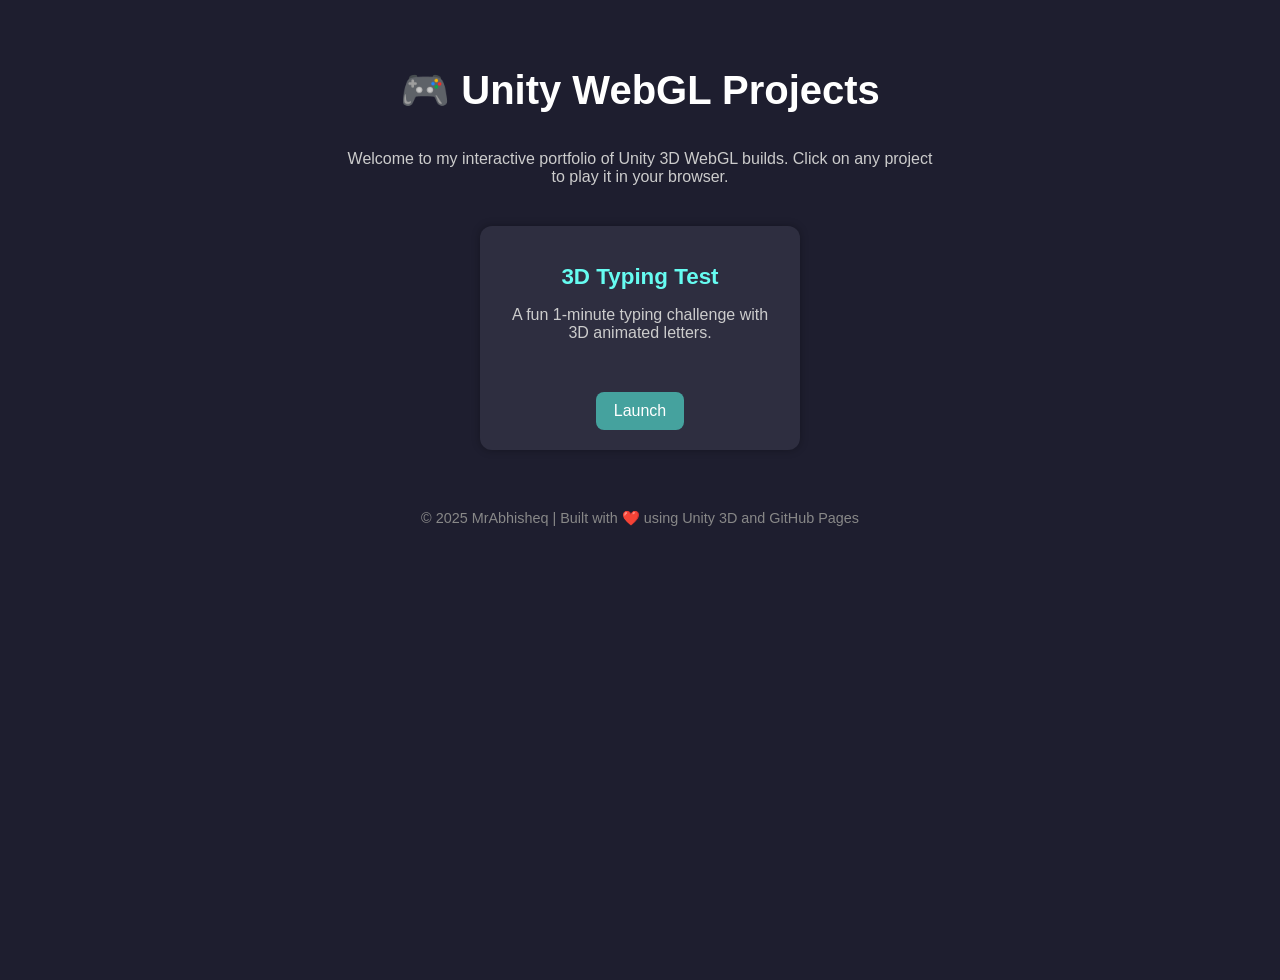
==== index.html @ 4d79cf04 "Create index.html" ====
<!DOCTYPE html>
<html lang="en">
<head>
  <meta charset="UTF-8">
  <title>My Unity WebGL Projects</title>
  <meta name="viewport" content="width=device-width, initial-scale=1.0">
  <style>
    body {
      margin: 0;
      font-family: 'Segoe UI', Tahoma, Geneva, Verdana, sans-serif;
      background: #1e1e2f;
      color: #fff;
      display: flex;
      flex-direction: column;
      align-items: center;
      min-height: 100vh;
      padding: 40px 20px;
    }

    h1 {
      font-size: 2.5rem;
      margin-bottom: 20px;
      text-align: center;
    }

    p {
      font-size: 1rem;
      color: #ccc;
      margin-bottom: 40px;
      text-align: center;
      max-width: 600px;
    }

    .projects {
      display: flex;
      flex-wrap: wrap;
      gap: 20px;
      justify-content: center;
    }

    .card {
      background: #2e2e40;
      padding: 20px;
      border-radius: 12px;
      width: 280px;
      text-align: center;
      transition: transform 0.3s, box-shadow 0.3s;
      box-shadow: 0 0 8px rgba(0,0,0,0.3);
    }

    .card:hover {
      transform: translateY(-8px);
      box-shadow: 0 12px 20px rgba(0,0,0,0.5);
    }

    .card h2 {
      font-size: 1.4rem;
      margin-bottom: 10px;
      color: #66fcf1;
    }

    .card a {
      display: inline-block;
      margin-top: 10px;
      padding: 10px 18px;
      background: #45a29e;
      color: white;
      border-radius: 8px;
      text-decoration: none;
      transition: background 0.2s;
    }

    .card a:hover {
      background: #379694;
    }

    footer {
      margin-top: 60px;
      font-size: 0.9rem;
      color: #888;
    }
  </style>
</head>
<body>
  <h1>🎮 Unity WebGL Projects</h1>
  <p>Welcome to my interactive portfolio of Unity 3D WebGL builds. Click on any project to play it in your browser.</p>

  <div class="projects">
    <div class="card">
      <h2>3D Typing Test</h2>
      <p>A fun 1-minute typing challenge with 3D animated letters.</p>
      <a href="https://mrabhisheq.github.io/3d-typing-test/" target="_blank">Launch</a>
    </div>
    
    <!-- Add more projects below -->
    <!--
    <div class="card">
      <h2>VR Gas Plant</h2>
      <p>Interactable virtual gas plant in WebXR/VR (in development).</p>
      <a href="https://mrabhisheq.github.io/vr-gas-plant/" target="_blank">Launch</a>
    </div>
    -->
  </div>

  <footer>
    © 2025 MrAbhisheq | Built with ❤️ using Unity 3D and GitHub Pages
  </footer>
</body>
</html>
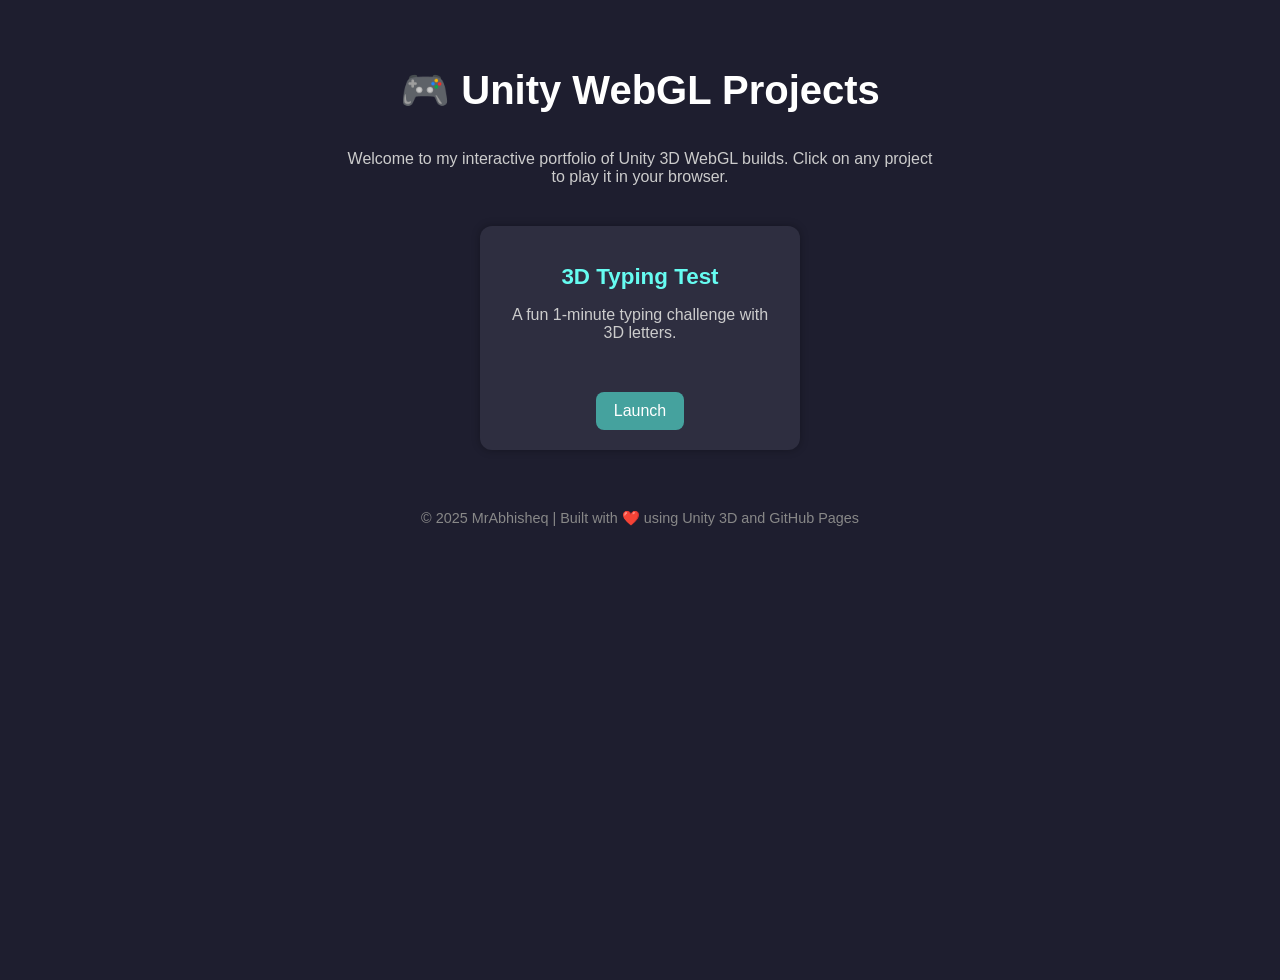
==== commit 9f244717: "Update index.html" ====
--- a/index.html
+++ b/index.html
@@ -88,8 +88,8 @@
   <div class="projects">
     <div class="card">
       <h2>3D Typing Test</h2>
-      <p>A fun 1-minute typing challenge with 3D animated letters.</p>
-      <a href="https://mrabhisheq.github.io/3d-typing-test/" target="_blank">Launch</a>
+      <p>A fun 1-minute typing challenge with 3D letters.</p>
+      <a href="https://mrabhisheq.github.io/Simple-3DTypingTest/" target="_blank">Launch</a>
     </div>
     
     <!-- Add more projects below -->
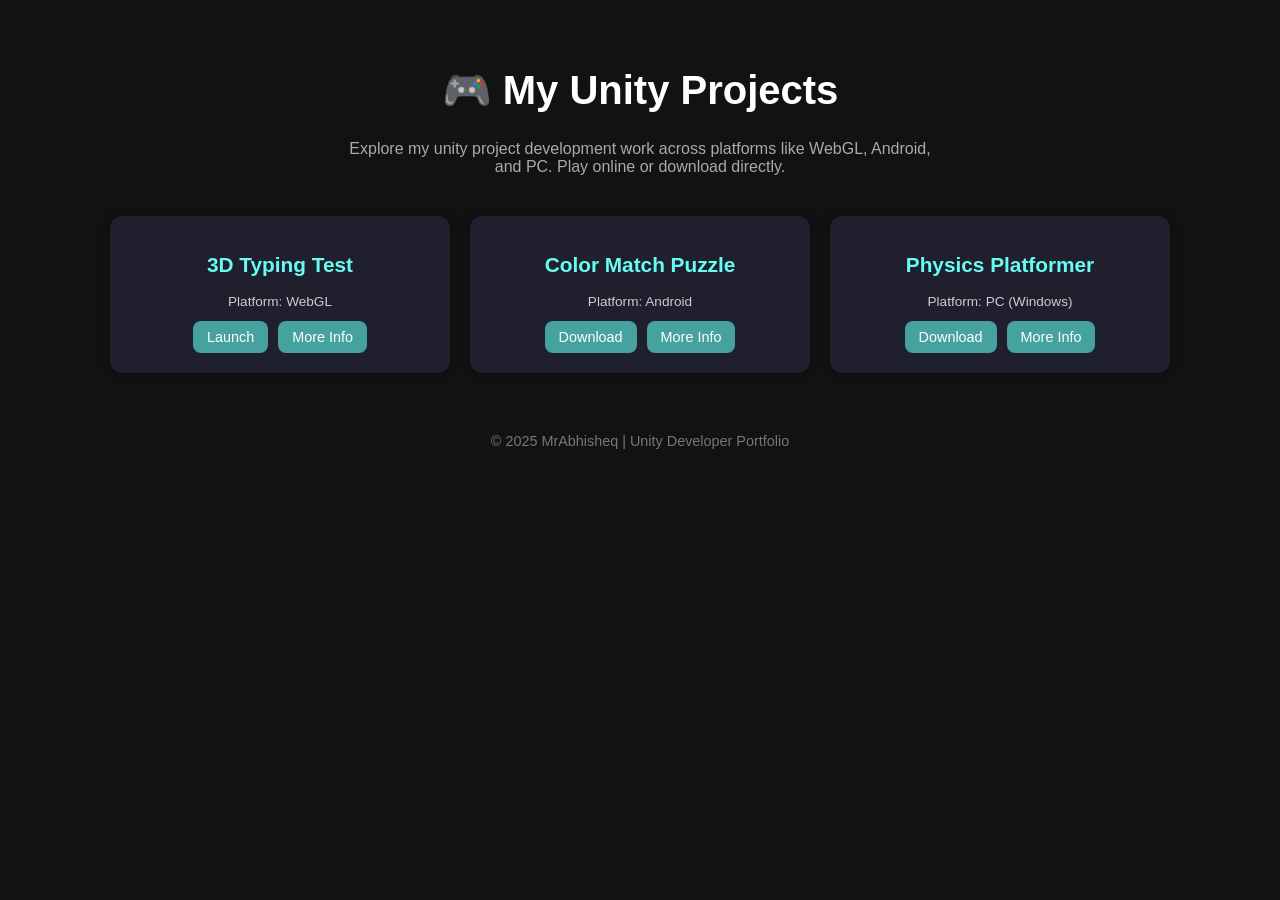
==== commit 6e208044: "update" ====
--- a/index.html
+++ b/index.html
@@ -2,30 +2,29 @@
 <html lang="en">
 <head>
   <meta charset="UTF-8">
-  <title>My Unity WebGL Projects</title>
+  <title>My Unity Projects</title>
   <meta name="viewport" content="width=device-width, initial-scale=1.0">
   <style>
     body {
       margin: 0;
-      font-family: 'Segoe UI', Tahoma, Geneva, Verdana, sans-serif;
-      background: #1e1e2f;
+      font-family: 'Segoe UI', sans-serif;
+      background: #121212;
       color: #fff;
       display: flex;
       flex-direction: column;
       align-items: center;
-      min-height: 100vh;
       padding: 40px 20px;
     }
 
     h1 {
       font-size: 2.5rem;
-      margin-bottom: 20px;
+      margin-bottom: 10px;
       text-align: center;
     }
 
     p {
       font-size: 1rem;
-      color: #ccc;
+      color: #aaa;
       margin-bottom: 40px;
       text-align: center;
       max-width: 600px;
@@ -39,71 +38,103 @@
     }
 
     .card {
-      background: #2e2e40;
+      background: #1f1f2e;
       padding: 20px;
       border-radius: 12px;
-      width: 280px;
+      width: 300px;
       text-align: center;
       transition: transform 0.3s, box-shadow 0.3s;
       box-shadow: 0 0 8px rgba(0,0,0,0.3);
     }
 
     .card:hover {
-      transform: translateY(-8px);
+      transform: translateY(-6px);
       box-shadow: 0 12px 20px rgba(0,0,0,0.5);
     }
 
     .card h2 {
-      font-size: 1.4rem;
-      margin-bottom: 10px;
       color: #66fcf1;
+      font-size: 1.3rem;
     }
 
-    .card a {
-      display: inline-block;
-      margin-top: 10px;
-      padding: 10px 18px;
+    .platform {
+      font-size: 0.85rem;
+      color: #ccc;
+      margin: 8px 0;
+    }
+
+    .buttons {
+      display: flex;
+      justify-content: center;
+      gap: 10px;
+      margin-top: 12px;
+      flex-wrap: wrap;
+    }
+
+    .btn {
+      padding: 8px 14px;
       background: #45a29e;
       color: white;
+      border: none;
       border-radius: 8px;
       text-decoration: none;
+      font-size: 0.9rem;
       transition: background 0.2s;
     }
 
-    .card a:hover {
+    .btn:hover {
       background: #379694;
     }
 
     footer {
       margin-top: 60px;
       font-size: 0.9rem;
-      color: #888;
+      color: #777;
     }
   </style>
 </head>
 <body>
-  <h1>🎮 Unity WebGL Projects</h1>
-  <p>Welcome to my interactive portfolio of Unity 3D WebGL builds. Click on any project to play it in your browser.</p>
+
+  <h1>🎮 My Unity Projects</h1>
+  <p>Explore my unity project development work across platforms like WebGL, Android, and PC. Play online or download directly.</p>
 
   <div class="projects">
+
+    <!-- Project Card Example -->
     <div class="card">
       <h2>3D Typing Test</h2>
-      <p>A fun 1-minute typing challenge with 3D letters.</p>
-      <a href="https://mrabhisheq.github.io/Simple-3DTypingTest/" target="_blank">Launch</a>
+      <div class="platform">Platform: WebGL</div>
+      <div class="buttons">
+        <a class="btn" href="https://mrabhisheq.github.io/Simple-3DTypingTest/" target="_blank">Launch</a>
+        <a class="btn" href="ProjectInfo/3d-typing-test.html" target="_blank">More Info</a>
+      </div>
     </div>
-    
-    <!-- Add more projects below -->
-    <!--
+
+    <!-- Example: Android Project -->
     <div class="card">
-      <h2>VR Gas Plant</h2>
-      <p>Interactable virtual gas plant in WebXR/VR (in development).</p>
-      <a href="https://mrabhisheq.github.io/vr-gas-plant/" target="_blank">Launch</a>
+      <h2>Color Match Puzzle</h2>
+      <div class="platform">Platform: Android</div>
+      <div class="buttons">
+        <a class="btn" href="https://example.com/ColorMatch.apk" download>Download</a>
+        <a class="btn" href="color-match.html" target="_blank">More Info</a>
+      </div>
     </div>
-    -->
+
+    <!-- Example: PC Game -->
+    <div class="card">
+      <h2>Physics Platformer</h2>
+      <div class="platform">Platform: PC (Windows)</div>
+      <div class="buttons">
+        <a class="btn" href="https://example.com/PhysicsPlatformer.zip" download>Download</a>
+        <a class="btn" href="physics-platformer.html" target="_blank">More Info</a>
+      </div>
+    </div>
+
   </div>
 
   <footer>
-    © 2025 MrAbhisheq | Built with ❤️ using Unity 3D and GitHub Pages
+    © 2025 MrAbhisheq | Unity Developer Portfolio
   </footer>
+
 </body>
 </html>
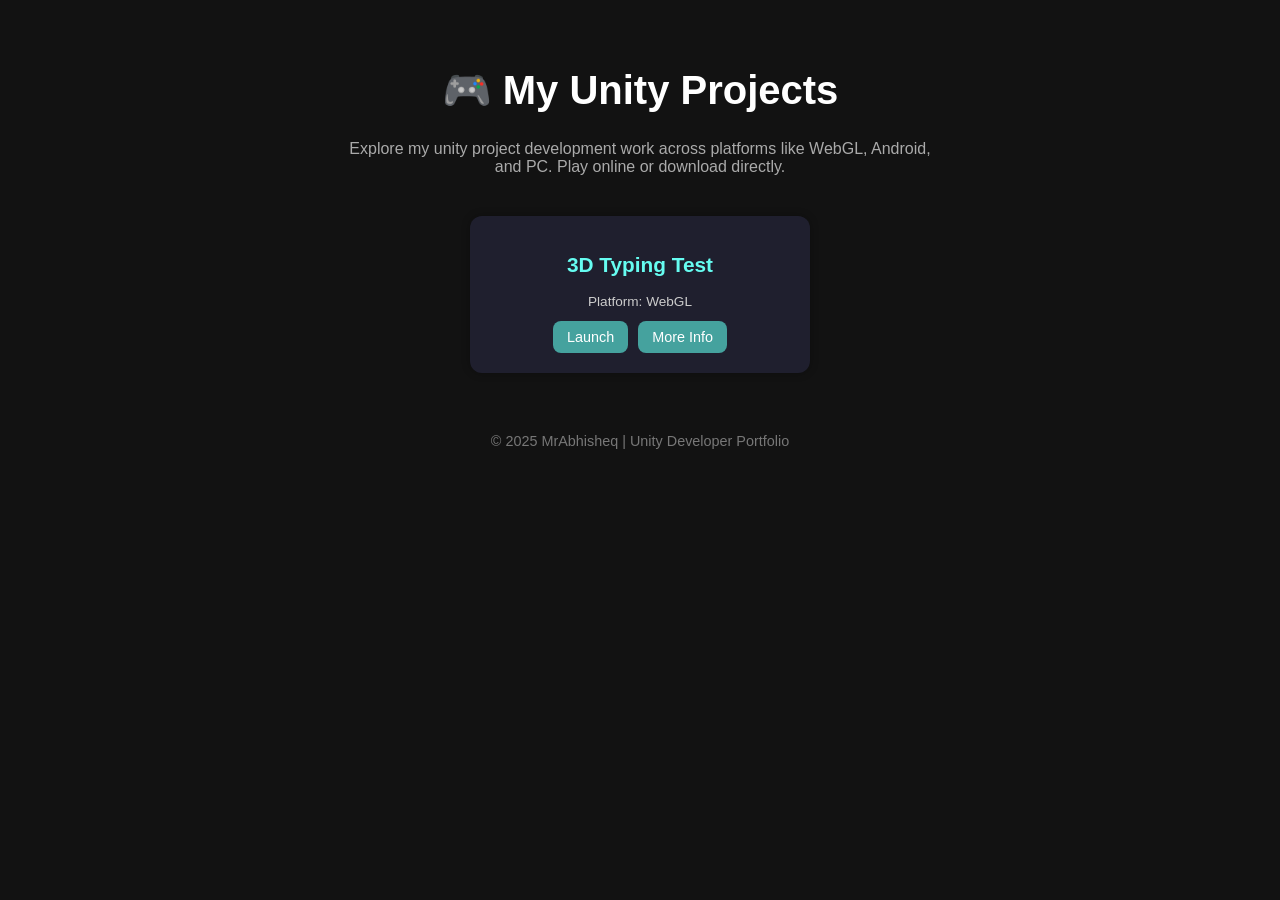
==== commit 500e2fa6: "Update index.html" ====
--- a/index.html
+++ b/index.html
@@ -111,24 +111,24 @@
     </div>
 
     <!-- Example: Android Project -->
-    <div class="card">
+    <!--<div class="card">
       <h2>Color Match Puzzle</h2>
       <div class="platform">Platform: Android</div>
       <div class="buttons">
         <a class="btn" href="https://example.com/ColorMatch.apk" download>Download</a>
         <a class="btn" href="color-match.html" target="_blank">More Info</a>
       </div>
-    </div>
+    </div>-->
 
     <!-- Example: PC Game -->
-    <div class="card">
+    <!--<div class="card">
       <h2>Physics Platformer</h2>
       <div class="platform">Platform: PC (Windows)</div>
       <div class="buttons">
         <a class="btn" href="https://example.com/PhysicsPlatformer.zip" download>Download</a>
         <a class="btn" href="physics-platformer.html" target="_blank">More Info</a>
       </div>
-    </div>
+    </div>-->
 
   </div>
 
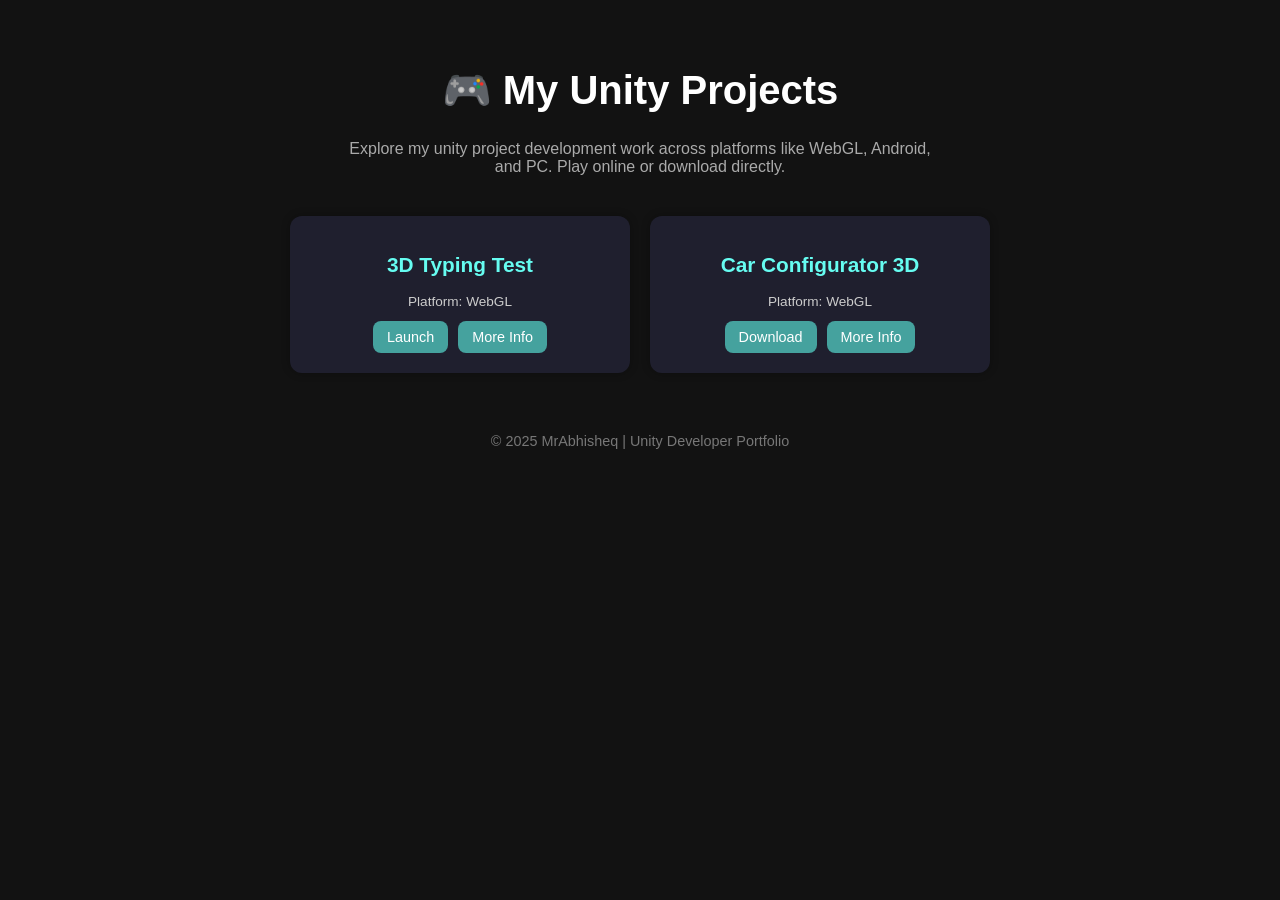
==== commit c1a47e70: "Fix button links and update project details Updated button links and modified project information." ====
--- a/index.html
+++ b/index.html
@@ -106,19 +106,19 @@
       <div class="platform">Platform: WebGL</div>
       <div class="buttons">
         <a class="btn" href="https://mrabhisheq.github.io/Simple-3DTypingTest/" target="_blank">Launch</a>
-        <a class="btn" href="ProjectInfo/3d-typing-test.html" target="_blank">More Info</a>
+        <a class="btn" href="ProjectInfo/3d-typing-test.html">More Info</a>
       </div>
     </div>
 
     <!-- Example: Android Project -->
-    <!--<div class="card">
-      <h2>Color Match Puzzle</h2>
-      <div class="platform">Platform: Android</div>
+    <div class="card">
+      <h2>Car Configurator 3D</h2>
+      <div class="platform">Platform: WebGL</div>
       <div class="buttons">
         <a class="btn" href="https://example.com/ColorMatch.apk" download>Download</a>
-        <a class="btn" href="color-match.html" target="_blank">More Info</a>
+        <a class="btn" href="color-match.html">More Info</a>
       </div>
-    </div>-->
+    </div>
 
     <!-- Example: PC Game -->
     <!--<div class="card">
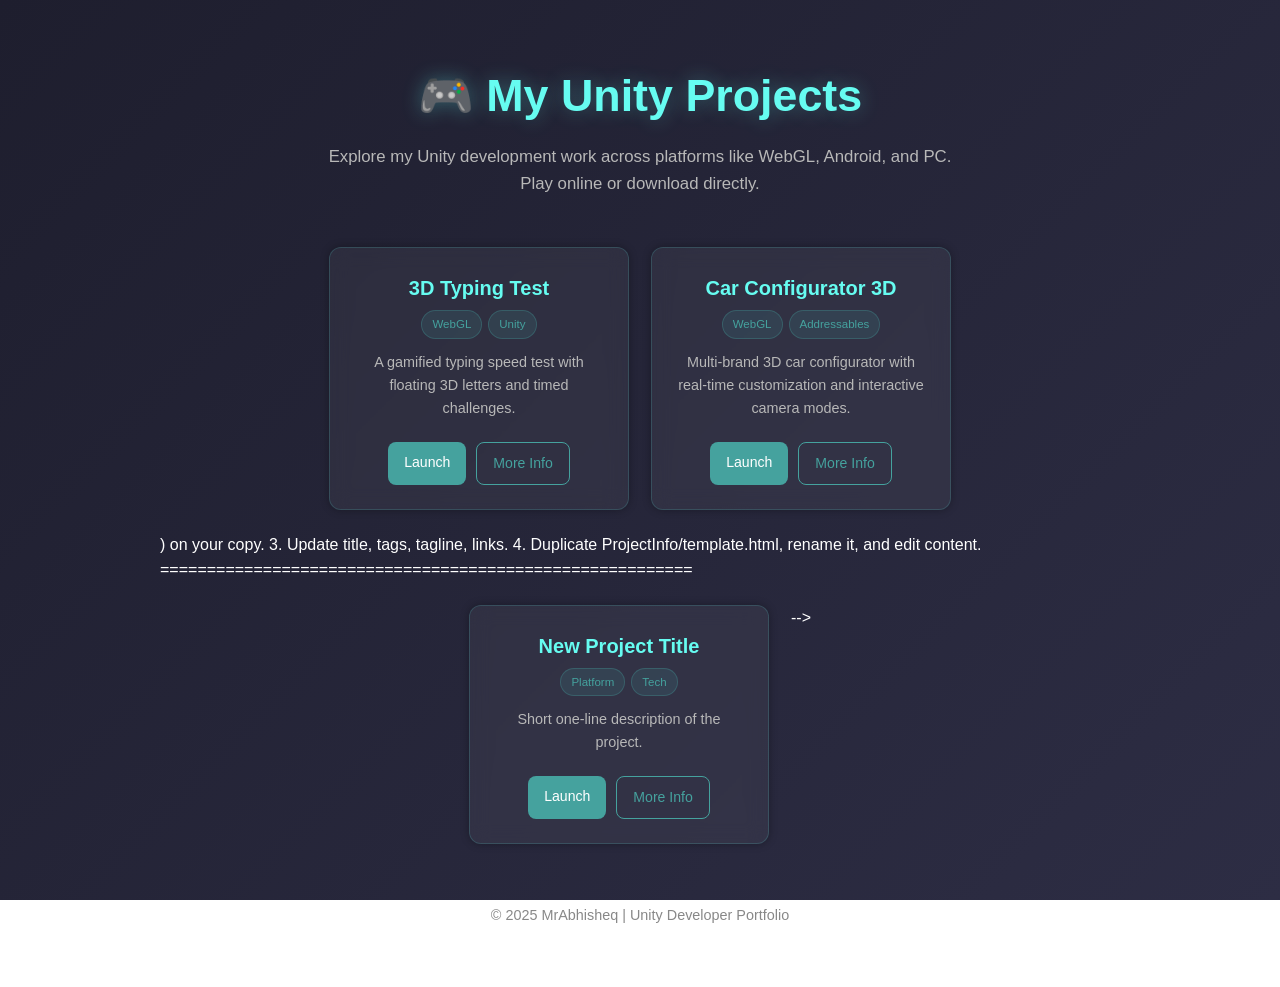
==== commit 74a6bf56: "Enhance portfolio layout and SEO metadata Updated the title and added meta description for SEO. Enha" ====
--- a/index.html
+++ b/index.html
@@ -2,139 +2,84 @@
 <html lang="en">
 <head>
   <meta charset="UTF-8">
-  <title>My Unity Projects</title>
+  <title>My Unity Projects | Portfolio</title>
   <meta name="viewport" content="width=device-width, initial-scale=1.0">
-  <style>
-    body {
-      margin: 0;
-      font-family: 'Segoe UI', sans-serif;
-      background: #121212;
-      color: #fff;
-      display: flex;
-      flex-direction: column;
-      align-items: center;
-      padding: 40px 20px;
-    }
-
-    h1 {
-      font-size: 2.5rem;
-      margin-bottom: 10px;
-      text-align: center;
-    }
-
-    p {
-      font-size: 1rem;
-      color: #aaa;
-      margin-bottom: 40px;
-      text-align: center;
-      max-width: 600px;
-    }
-
-    .projects {
-      display: flex;
-      flex-wrap: wrap;
-      gap: 20px;
-      justify-content: center;
-    }
-
-    .card {
-      background: #1f1f2e;
-      padding: 20px;
-      border-radius: 12px;
-      width: 300px;
-      text-align: center;
-      transition: transform 0.3s, box-shadow 0.3s;
-      box-shadow: 0 0 8px rgba(0,0,0,0.3);
-    }
-
-    .card:hover {
-      transform: translateY(-6px);
-      box-shadow: 0 12px 20px rgba(0,0,0,0.5);
-    }
-
-    .card h2 {
-      color: #66fcf1;
-      font-size: 1.3rem;
-    }
-
-    .platform {
-      font-size: 0.85rem;
-      color: #ccc;
-      margin: 8px 0;
-    }
-
-    .buttons {
-      display: flex;
-      justify-content: center;
-      gap: 10px;
-      margin-top: 12px;
-      flex-wrap: wrap;
-    }
-
-    .btn {
-      padding: 8px 14px;
-      background: #45a29e;
-      color: white;
-      border: none;
-      border-radius: 8px;
-      text-decoration: none;
-      font-size: 0.9rem;
-      transition: background 0.2s;
-    }
-
-    .btn:hover {
-      background: #379694;
-    }
-
-    footer {
-      margin-top: 60px;
-      font-size: 0.9rem;
-      color: #777;
-    }
-  </style>
+  <meta name="description" content="Unity developer portfolio featuring WebGL, Android, and PC projects.">
+  <link rel="stylesheet" href="css/style.css">
 </head>
 <body>
 
-  <h1>🎮 My Unity Projects</h1>
-  <p>Explore my unity project development work across platforms like WebGL, Android, and PC. Play online or download directly.</p>
+  <div class="container">
 
-  <div class="projects">
-
-    <!-- Project Card Example -->
-    <div class="card">
-      <h2>3D Typing Test</h2>
-      <div class="platform">Platform: WebGL</div>
-      <div class="buttons">
-        <a class="btn" href="https://mrabhisheq.github.io/Simple-3DTypingTest/" target="_blank">Launch</a>
-        <a class="btn" href="ProjectInfo/3d-typing-test.html">More Info</a>
-      </div>
+    <div class="header">
+      <h1>🎮 My Unity Projects</h1>
+      <p class="subtitle">
+        Explore my Unity development work across platforms like WebGL, Android, and PC.
+        Play online or download directly.
+      </p>
     </div>
 
-    <!-- Example: Android Project -->
-    <div class="card">
-      <h2>Car Configurator 3D</h2>
-      <div class="platform">Platform: WebGL</div>
-      <div class="buttons">
-        <a class="btn" href="https://example.com/ColorMatch.apk" download>Download</a>
-        <a class="btn" href="color-match.html">More Info</a>
+    <div class="projects">
+
+      <!-- Project: 3D Typing Test -->
+      <div class="card">
+        <h2>3D Typing Test</h2>
+        <div class="tags">
+          <span class="tag">WebGL</span>
+          <span class="tag">Unity</span>
+        </div>
+        <p class="tagline">A gamified typing speed test with floating 3D letters and timed challenges.</p>
+        <div class="buttons">
+          <a class="btn" href="https://mrabhisheq.github.io/Simple-3DTypingTest/" target="_blank">Launch</a>
+          <a class="btn btn-outline" href="ProjectInfo/3d-typing-test.html">More Info</a>
+        </div>
       </div>
+
+      <!-- Project: Car Configurator 3D -->
+      <div class="card">
+        <h2>Car Configurator 3D</h2>
+        <div class="tags">
+          <span class="tag">WebGL</span>
+          <span class="tag">Addressables</span>
+        </div>
+        <p class="tagline">Multi-brand 3D car configurator with real-time customization and interactive camera modes.</p>
+        <div class="buttons">
+          <a class="btn" href="https://example.com/CarConfigurator3D" target="_blank">Launch</a>
+          <a class="btn btn-outline" href="ProjectInfo/car-configurator-3d.html">More Info</a>
+        </div>
+      </div>
+
+      <!--
+        =========================================================
+        HIDDEN PROJECT TEMPLATE — copy this block for new projects
+        1. Duplicate the <div class="card"> ... </div> block below.
+        2. Remove the surrounding comment tags (<!-- and -->) on your copy.
+        3. Update title, tags, tagline, links.
+        4. Duplicate ProjectInfo/template.html, rename it, and edit content.
+        =========================================================
+
+      <div class="card">
+        <h2>New Project Title</h2>
+        <div class="tags">
+          <span class="tag">Platform</span>
+          <span class="tag">Tech</span>
+        </div>
+        <p class="tagline">Short one-line description of the project.</p>
+        <div class="buttons">
+          <a class="btn" href="LIVE_LINK_HERE" target="_blank">Launch</a>
+          <a class="btn btn-outline" href="ProjectInfo/new-project.html">More Info</a>
+        </div>
+      </div>
+
+      -->
+
     </div>
 
-    <!-- Example: PC Game -->
-    <!--<div class="card">
-      <h2>Physics Platformer</h2>
-      <div class="platform">Platform: PC (Windows)</div>
-      <div class="buttons">
-        <a class="btn" href="https://example.com/PhysicsPlatformer.zip" download>Download</a>
-        <a class="btn" href="physics-platformer.html" target="_blank">More Info</a>
-      </div>
-    </div>-->
+    <footer>
+      © 2025 MrAbhisheq | Unity Developer Portfolio
+    </footer>
 
   </div>
 
-  <footer>
-    © 2025 MrAbhisheq | Unity Developer Portfolio
-  </footer>
-
 </body>
 </html>
--- a/css/style.css
+++ b/css/style.css
@@ -0,0 +1,331 @@
+/* ===== Root Variables ===== */
+:root {
+  --bg-dark: #121212;
+  --bg-gradient: linear-gradient(135deg, #1e1e2e 0%, #2d2d44 100%);
+  --card-bg: rgba(255, 255, 255, 0.05);
+  --border-color: rgba(102, 252, 241, 0.15);
+  --accent: #66fcf1;
+  --accent-2: #45a29e;
+  --accent-2-dark: #379694;
+  --text-main: #ffffff;
+  --text-muted: #b8b8b8;
+  --text-faint: #888;
+  --radius: 12px;
+}
+
+* {
+  margin: 0;
+  padding: 0;
+  box-sizing: border-box;
+}
+
+body {
+  font-family: 'Segoe UI', Tahoma, Geneva, Verdana, sans-serif;
+  background: var(--bg-gradient);
+  background-attachment: fixed;
+  color: var(--text-main);
+  line-height: 1.6;
+  min-height: 100vh;
+}
+
+a { color: var(--accent-2); }
+a:hover { color: var(--accent); }
+
+/* ===== Layout ===== */
+.container {
+  max-width: 1000px;
+  margin: 0 auto;
+  padding: 60px 20px;
+}
+
+/* ===== Header (shared hero style) ===== */
+.header {
+  text-align: center;
+  margin-bottom: 50px;
+  animation: slideDown 0.8s ease-out;
+}
+
+.header h1 {
+  font-size: 2.8rem;
+  color: var(--accent);
+  margin-bottom: 12px;
+  text-shadow: 0 0 20px rgba(102, 252, 241, 0.3);
+}
+
+.header .subtitle {
+  font-size: 1.05rem;
+  color: var(--text-muted);
+  max-width: 650px;
+  margin: 0 auto;
+}
+
+/* ===== Meta info row (used in project info pages) ===== */
+.meta-info {
+  display: flex;
+  justify-content: center;
+  gap: 30px;
+  margin-top: 20px;
+  flex-wrap: wrap;
+}
+
+.meta-item { font-size: 1rem; }
+.meta-label { color: var(--accent-2); font-weight: 600; margin-right: 4px; }
+.status-live { color: var(--accent); font-weight: 600; }
+.status-progress { color: #f1c40f; font-weight: 600; }
+
+/* ===== Breadcrumb ===== */
+.breadcrumb {
+  margin-bottom: 30px;
+  font-size: 0.95rem;
+}
+.breadcrumb a { text-decoration: none; }
+
+/* ===== Section blocks (project info pages) ===== */
+.section {
+  background: var(--card-bg);
+  backdrop-filter: blur(10px);
+  border: 1px solid var(--border-color);
+  border-radius: var(--radius);
+  padding: 35px;
+  margin-bottom: 30px;
+  animation: fadeIn 1s ease-out;
+}
+
+.section h2 {
+  font-size: 1.6rem;
+  color: var(--accent);
+  margin-bottom: 20px;
+  display: flex;
+  align-items: center;
+  gap: 12px;
+}
+
+.section h2::before {
+  content: "→";
+  color: var(--accent-2);
+}
+
+.description {
+  font-size: 1.03rem;
+  color: #d0d0d0;
+  line-height: 1.8;
+  margin-bottom: 16px;
+}
+.description:last-child { margin-bottom: 0; }
+
+ul.feature-list { list-style: none; }
+
+ul.feature-list li {
+  padding: 10px 0 10px 30px;
+  position: relative;
+  color: var(--text-muted);
+  font-size: 1.02rem;
+}
+
+ul.feature-list li::before {
+  content: "✓";
+  position: absolute;
+  left: 0;
+  color: var(--accent-2);
+  font-weight: bold;
+  font-size: 1.2rem;
+}
+
+/* ===== Tech badges ===== */
+.tech-stack {
+  display: grid;
+  grid-template-columns: repeat(auto-fit, minmax(150px, 1fr));
+  gap: 12px;
+  margin-top: 10px;
+}
+
+.tech-badge {
+  background: linear-gradient(135deg, var(--accent-2) 0%, var(--accent-2-dark) 100%);
+  padding: 12px 18px;
+  border-radius: 8px;
+  text-align: center;
+  font-weight: 600;
+  font-size: 0.92rem;
+  box-shadow: 0 4px 15px rgba(69, 162, 158, 0.2);
+}
+
+/* ===== Stats ===== */
+.stats {
+  display: grid;
+  grid-template-columns: repeat(auto-fit, minmax(150px, 1fr));
+  gap: 20px;
+  margin-top: 10px;
+}
+
+.stat-box {
+  background: rgba(69, 162, 158, 0.1);
+  border-left: 4px solid var(--accent-2);
+  padding: 20px;
+  border-radius: 8px;
+  text-align: center;
+}
+
+.stat-value { font-size: 1.8rem; color: var(--accent); font-weight: bold; }
+.stat-label { color: #999; font-size: 0.85rem; margin-top: 8px; }
+
+/* ===== Buttons ===== */
+.button-group {
+  display: flex;
+  gap: 15px;
+  margin-top: 10px;
+  flex-wrap: wrap;
+}
+
+.button {
+  display: inline-block;
+  padding: 13px 30px;
+  background: linear-gradient(135deg, var(--accent-2) 0%, var(--accent-2-dark) 100%);
+  color: white;
+  text-decoration: none;
+  border-radius: 8px;
+  font-weight: 600;
+  font-size: 0.98rem;
+  transition: all 0.3s ease;
+  border: none;
+  cursor: pointer;
+  box-shadow: 0 4px 15px rgba(69, 162, 158, 0.3);
+}
+
+.button:hover {
+  transform: translateY(-3px);
+  box-shadow: 0 6px 20px rgba(69, 162, 158, 0.4);
+  background: linear-gradient(135deg, var(--accent-2-dark) 0%, #2d7d78 100%);
+}
+
+.button-secondary {
+  background: rgba(102, 252, 241, 0.08);
+  border: 2px solid var(--accent-2);
+  color: var(--accent-2);
+  box-shadow: none;
+}
+
+.button-secondary:hover {
+  background: rgba(102, 252, 241, 0.15);
+  color: var(--accent);
+}
+
+/* ===== Home page project grid ===== */
+.projects {
+  display: flex;
+  flex-wrap: wrap;
+  gap: 22px;
+  justify-content: center;
+}
+
+.card {
+  background: var(--card-bg);
+  backdrop-filter: blur(10px);
+  border: 1px solid var(--border-color);
+  padding: 24px;
+  border-radius: var(--radius);
+  width: 300px;
+  text-align: center;
+  transition: transform 0.3s, box-shadow 0.3s;
+  box-shadow: 0 0 8px rgba(0,0,0,0.3);
+  display: flex;
+  flex-direction: column;
+}
+
+.card:hover {
+  transform: translateY(-6px);
+  box-shadow: 0 12px 24px rgba(0,0,0,0.5);
+  border-color: var(--accent-2);
+}
+
+.card h2 {
+  color: var(--accent);
+  font-size: 1.25rem;
+  margin-bottom: 6px;
+}
+
+.card .tagline {
+  font-size: 0.9rem;
+  color: var(--text-muted);
+  margin-bottom: 10px;
+  flex-grow: 1;
+}
+
+.tags {
+  display: flex;
+  gap: 6px;
+  justify-content: center;
+  flex-wrap: wrap;
+  margin-bottom: 12px;
+}
+
+.tag {
+  font-size: 0.72rem;
+  padding: 4px 10px;
+  border-radius: 20px;
+  background: rgba(69, 162, 158, 0.15);
+  color: var(--accent-2);
+  border: 1px solid rgba(69, 162, 158, 0.3);
+}
+
+.platform {
+  font-size: 0.82rem;
+  color: #ccc;
+  margin-bottom: 4px;
+}
+
+.buttons {
+  display: flex;
+  justify-content: center;
+  gap: 10px;
+  margin-top: 12px;
+  flex-wrap: wrap;
+}
+
+.btn {
+  padding: 9px 16px;
+  background: var(--accent-2);
+  color: white;
+  border: none;
+  border-radius: 8px;
+  text-decoration: none;
+  font-size: 0.88rem;
+  transition: background 0.2s;
+}
+
+.btn:hover { background: var(--accent-2-dark); }
+
+.btn-outline {
+  background: transparent;
+  border: 1px solid var(--accent-2);
+  color: var(--accent-2);
+}
+.btn-outline:hover {
+  background: rgba(69, 162, 158, 0.15);
+  color: var(--accent);
+}
+
+footer {
+  margin-top: 60px;
+  text-align: center;
+  font-size: 0.9rem;
+  color: var(--text-faint);
+}
+
+/* ===== Animations ===== */
+@keyframes slideDown {
+  from { opacity: 0; transform: translateY(-20px); }
+  to { opacity: 1; transform: translateY(0); }
+}
+
+@keyframes fadeIn {
+  from { opacity: 0; }
+  to { opacity: 1; }
+}
+
+/* ===== Responsive ===== */
+@media (max-width: 768px) {
+  .header h1 { font-size: 2.1rem; }
+  .section h2 { font-size: 1.4rem; }
+  .button-group { flex-direction: column; }
+  .button { width: 100%; text-align: center; }
+}
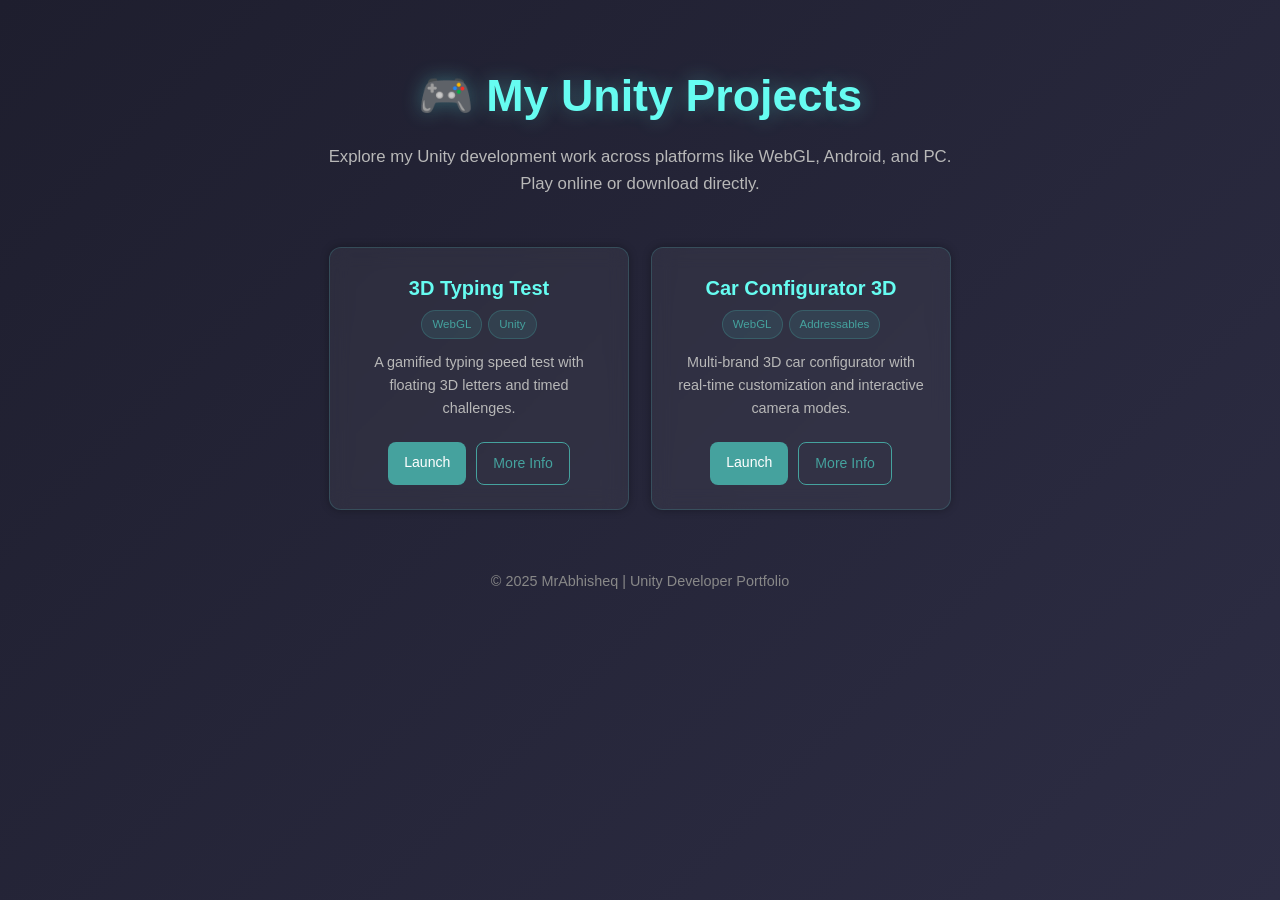
==== commit 542f706d: "Simplify project template instructions in index.html Removed HTML comment tags from project template" ====
--- a/index.html
+++ b/index.html
@@ -53,7 +53,7 @@
         =========================================================
         HIDDEN PROJECT TEMPLATE — copy this block for new projects
         1. Duplicate the <div class="card"> ... </div> block below.
-        2. Remove the surrounding comment tags (<!-- and -->) on your copy.
+        2. Remove the surrounding comment tags on your copy.
         3. Update title, tags, tagline, links.
         4. Duplicate ProjectInfo/template.html, rename it, and edit content.
         =========================================================
